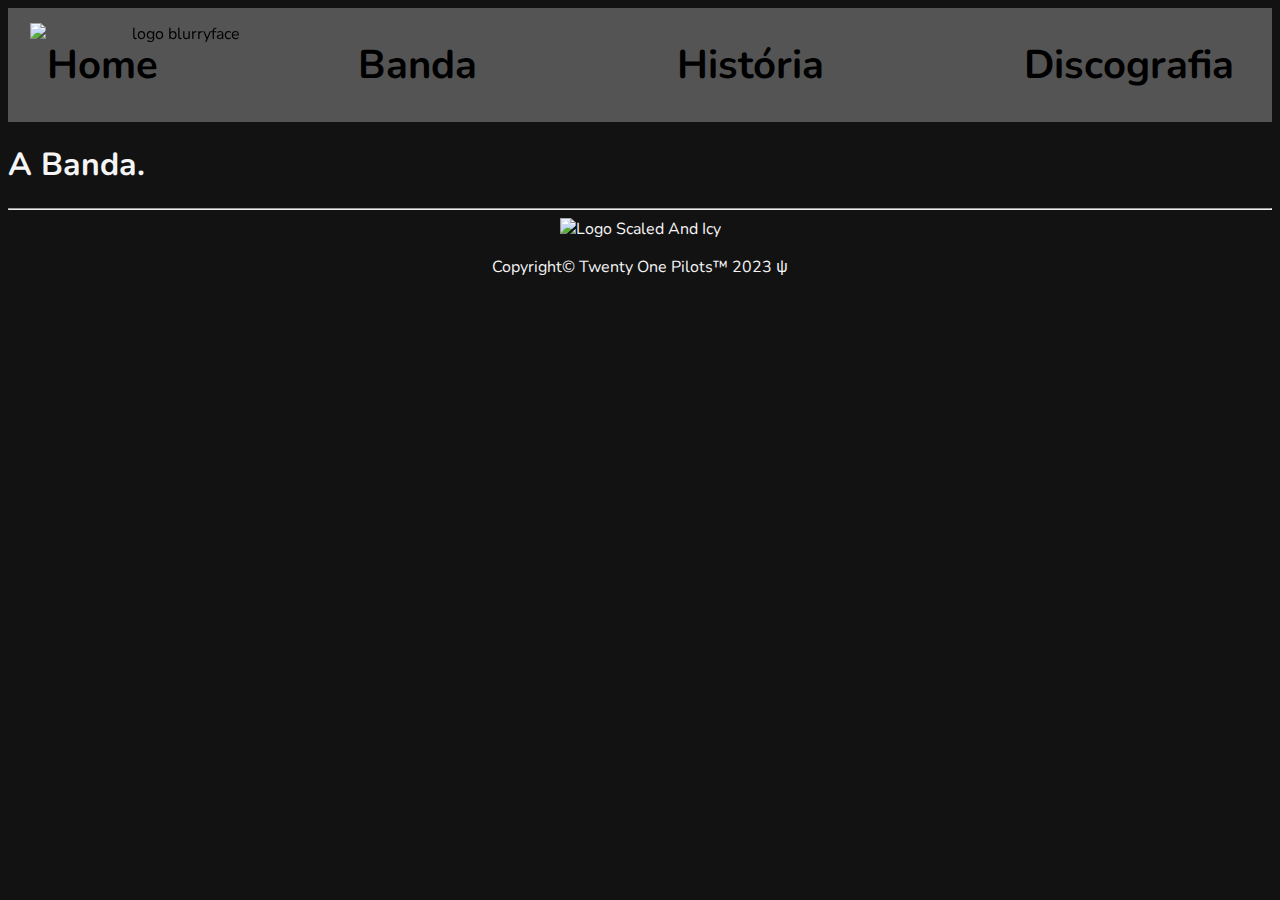
==== banda.html @ 55d8c33b "teste 1" ====
<!DOCTYPE html>
<html lang="pt-br">
<head>
    <meta charset="UTF-8">
    <meta name="viewport" content="width=device-width, initial-scale=1.0">
    <title>Twenty One Pilots</title>
    <link rel="shortcut icon" href="Imagens/favicon.ico" type="image/x-icon">
    <link rel="stylesheet" href="home.css">

    <!-- LINK DAS FONTES UTILIZADAS -->
    <link rel="preconnect" href="https://fonts.googleapis.com">
    <link rel="preconnect" href="https://fonts.gstatic.com" crossorigin>
    <link href="https://fonts.googleapis.com/css2?family=Montserrat:wght@500&family=Nunito:ital,wght@0,600;1,800&family=Roboto:wght@100&display=swap" rel="stylesheet">
</head>

<body>
    
    <nav>
        <a href="https://pbs.twimg.com/media/Ebd7RooWsAATzQz.jpg" target="_blank"><img id="logo-bf" src="Imagens/toplogo-bf.png" alt="logo blurryface"></a>
        <ul>
            <li><a href="home.html"><strong>Home</strong></a></li>
            <li><a href="banda.html"><strong>Banda</strong></a></li>
            <li><a href="historia.html"><strong>História</strong></a></li>
            <li><a href="discografia.html"><strong>Discografia</strong></a></li>
        </ul>
    </nav>
    
    <h1>A Banda.</h1>

    <hr>
    <footer>
        <img id="logo-sai" src="Imagens/top sai logo.png" alt="Logo Scaled And Icy">
        <p>Copyright&copy; Twenty One Pilots&trade; 2023 &psi;</p>
    </footer>
</body>

</html>
---- home.css ----
body {
    background-color: #121212;
    font-family: 'Nunito', sans-serif;
    color: whitesmoke;
    /* background-image: url(Imagens/8c1a4061-bddc-4baa-b841-66f1e9b2da55.jpeg);
    background-repeat: no-repeat;
    background-size: cover; */
}


nav a{
    text-decoration: none;
    color: rgb(0, 0, 0);
    transition: 0.6s ease-in-out;
}

nav a:hover{
    color: #FFF000;
    transition: 0.1s ease-in-out;
    transform: ;
}

nav {
    padding: 0;
    margin: 0;
    text-align: center;
    background-color: rgba(255, 255, 255, 28%);
    
}
nav img{
    filter: invert(0%);
}

nav img:hover{
    filter: invert(100%);
}
nav ul {
    list-style-type: none;
    padding: 30px;
    margin: 0px;
    display: flex;
    justify-content: center;
    font-size: 40px;
    text-decoration: none;
}

nav li {
    opacity: 1;
    margin-inline: 100px;
    
}

footer {
    text-align: center;
}

#insta {
    text-decoration: none;
    color: #FFF000;
}

#insta:hover{
    color: #000000;
}

#imgTransparentes {
    justify-content: center;
    opacity: 100%;
    transition: transform 0.5s ease-in-out;
    filter: saturate(0%);
}

/* #imgTransparentes:hover {
    opacity: 100%;
    transform: translateY(-20px);
    transition: 0.3s ease-in-out;
    filter: saturate(100%);
} */

#imgTransparentes:hover {
    opacity: 100%;
    transform: scale(1.1);
    transition: 0.3s ease-in-out;
    filter: saturate(100%);
}

#logo-bf {
    padding: 15px 10px;
    position: absolute;
    top: 10x;
    left: 20px;
    width: 296px;
    height: 73.1px;
}

#logo-sai {
    width: 40px;
    height: 60px;
}

.centerImages img {
    text-align: center;
    width: 300px;
    height: 300px;
    margin: 30px;
    padding: 0px;
    box-shadow: 20px 20px 30px rgb(0, 0, 0);
}

.centerImages ul {
    display: flex;
    list-style-type: none;
    align-items: center;
}
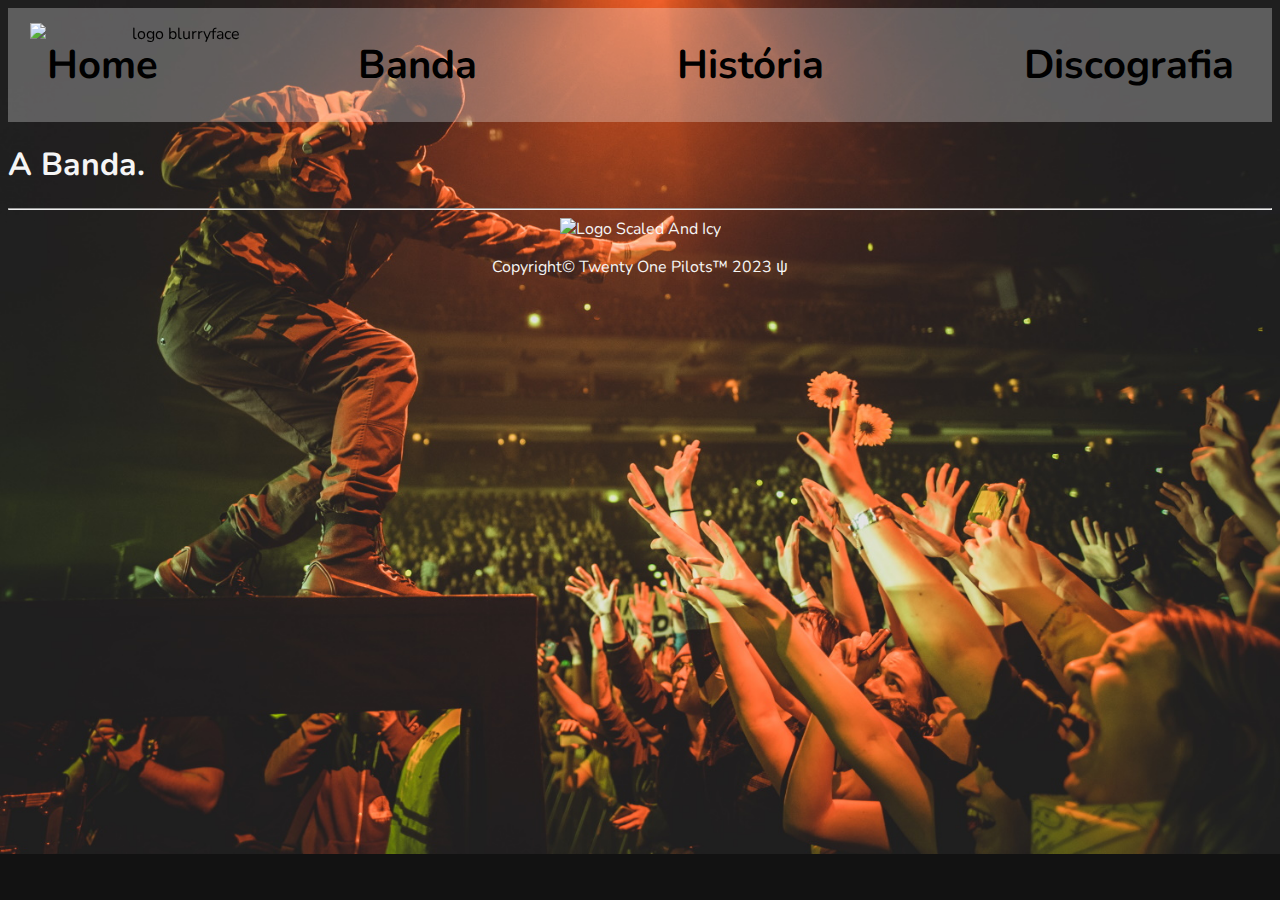
==== commit 0f4434c2: "organização dos arquivos" ====
--- a/banda.html
+++ b/banda.html
@@ -1,22 +1,26 @@
 <!DOCTYPE html>
 <html lang="pt-br">
+
 <head>
     <meta charset="UTF-8">
     <meta name="viewport" content="width=device-width, initial-scale=1.0">
     <title>Twenty One Pilots</title>
     <link rel="shortcut icon" href="Imagens/favicon.ico" type="image/x-icon">
-    <link rel="stylesheet" href="home.css">
+    <link rel="stylesheet" href="banda.css">
 
     <!-- LINK DAS FONTES UTILIZADAS -->
     <link rel="preconnect" href="https://fonts.googleapis.com">
     <link rel="preconnect" href="https://fonts.gstatic.com" crossorigin>
-    <link href="https://fonts.googleapis.com/css2?family=Montserrat:wght@500&family=Nunito:ital,wght@0,600;1,800&family=Roboto:wght@100&display=swap" rel="stylesheet">
+    <link
+        href="https://fonts.googleapis.com/css2?family=Montserrat:wght@500&family=Nunito:ital,wght@0,600;1,800&family=Roboto:wght@100&display=swap"
+        rel="stylesheet">
 </head>
 
 <body>
-    
+
     <nav>
-        <a href="https://pbs.twimg.com/media/Ebd7RooWsAATzQz.jpg" target="_blank"><img id="logo-bf" src="Imagens/toplogo-bf.png" alt="logo blurryface"></a>
+        <a href="https://pbs.twimg.com/media/Ebd7RooWsAATzQz.jpg" target="_blank"><img id="logo-bf"
+                src="Imagens/toplogo-bf.png" alt="logo blurryface"></a>
         <ul>
             <li><a href="home.html"><strong>Home</strong></a></li>
             <li><a href="banda.html"><strong>Banda</strong></a></li>
@@ -24,7 +28,7 @@
             <li><a href="discografia.html"><strong>Discografia</strong></a></li>
         </ul>
     </nav>
-    
+
     <h1>A Banda.</h1>
 
     <hr>
--- a/banda.css
+++ b/banda.css
@@ -0,0 +1,74 @@
+body {
+    background-image: ;
+    background-color: #121212;
+    font-family: 'Nunito', sans-serif;
+    color: whitesmoke;
+    background-image: url(Imagens/fundo_banda.jpg);
+    background-repeat: no-repeat;
+    background-size: cover;
+}
+
+/* css principais, que tem em todas as principais paginas */
+#logo-bf {
+    padding: 15px 10px;
+    position: absolute;
+    top: 10x;
+    left: 20px;
+    width: 296px;
+    height: 73.1px;
+}
+
+nav a {
+    text-decoration: none;
+    color: rgb(0, 0, 0);
+    transition: 0.6s ease-in-out;
+}
+
+nav a:hover {
+    color: #FFF000;
+    transition: 0.1s ease-in-out;
+    transform: ;
+}
+
+nav {
+    padding: 0;
+    margin: 0;
+    text-align: center;
+    background-color: rgba(255, 255, 255, 28%);
+
+}
+
+nav img {
+    filter: invert(0%);
+}
+
+nav img:hover {
+    filter: invert(100%);
+}
+
+nav ul {
+    list-style-type: none;
+    padding: 30px;
+    margin: 0px;
+    display: flex;
+    justify-content: center;
+    font-size: 40px;
+    text-decoration: none;
+}
+
+nav li {
+    opacity: 1;
+    margin-inline: 100px;
+
+}
+
+footer {
+    text-align: center;
+}
+
+#logo-sai {
+    width: 40px;
+    height: 60px;
+}
+
+/* fim das css principais */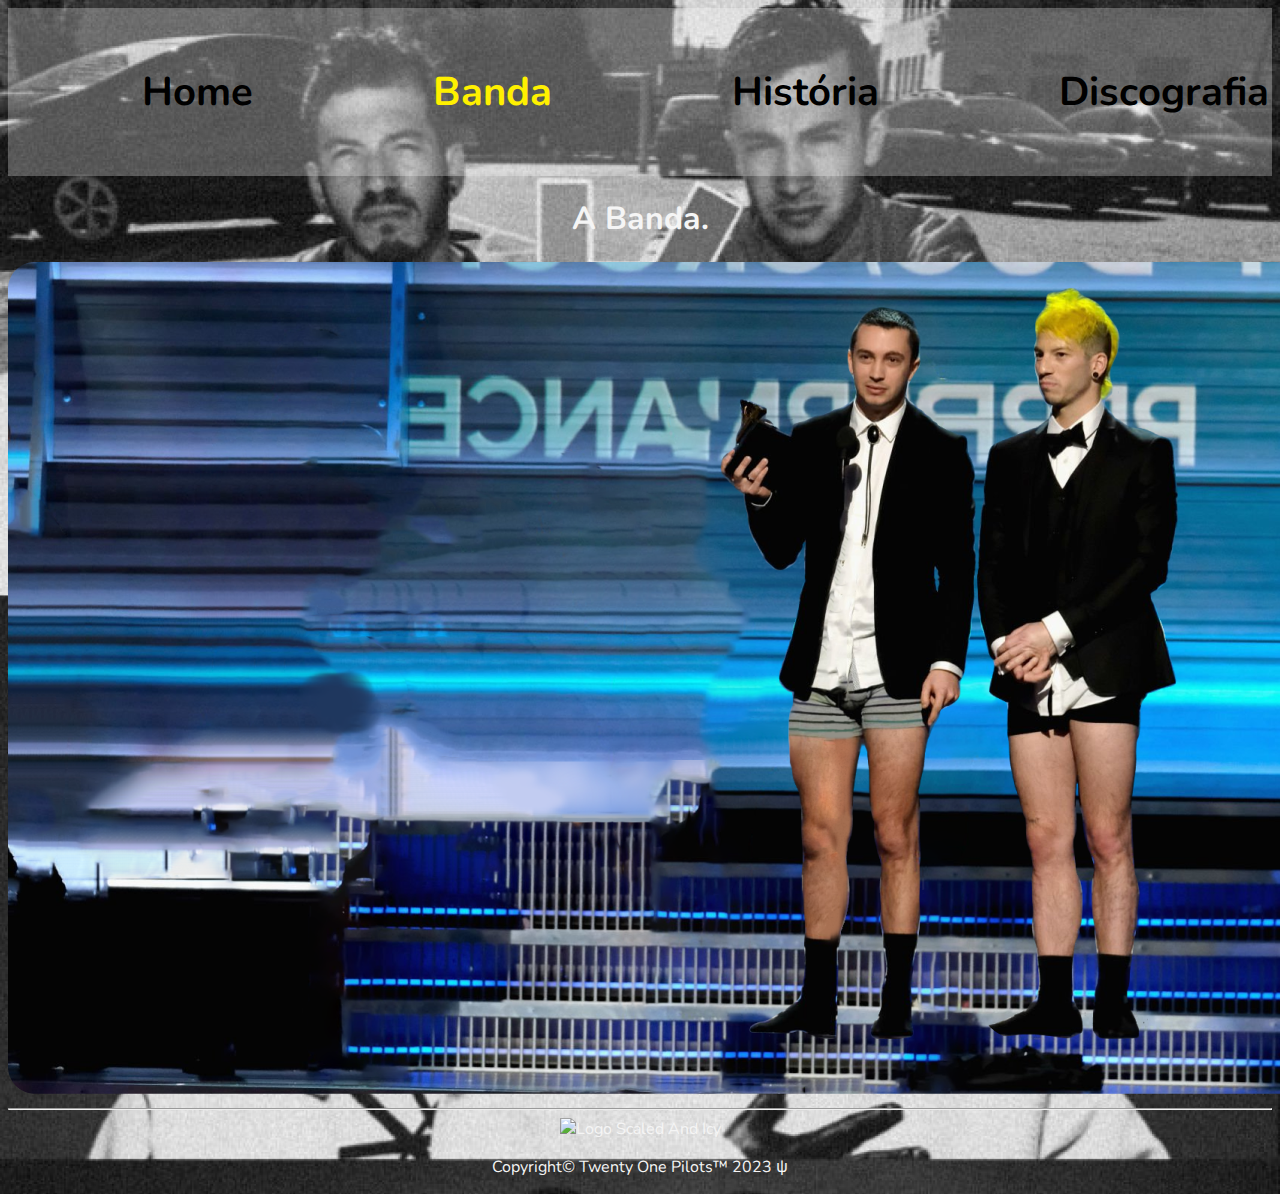
==== commit 9ed6c420: "bicho, mt coisa, n lembro mais" ====
--- a/banda.html
+++ b/banda.html
@@ -19,17 +19,25 @@
 <body>
 
     <nav>
-        <a href="https://pbs.twimg.com/media/Ebd7RooWsAATzQz.jpg" target="_blank"><img id="logo-bf"
-                src="Imagens/toplogo-bf.png" alt="logo blurryface"></a>
         <ul>
+            <li><a href="https://pbs.twimg.com/media/Ebd7RooWsAATzQz.jpg" target="_blank"><img id="logo-bf" src="Imagens/toplogo-bf.png" alt="logo blurryface"></a></li>
             <li><a href="home.html"><strong>Home</strong></a></li>
-            <li><a href="banda.html"><strong>Banda</strong></a></li>
+            <li><a id="banda" href="banda.html"><strong>Banda</strong></a></li>
             <li><a href="historia.html"><strong>História</strong></a></li>
             <li><a href="discografia.html"><strong>Discografia</strong></a></li>
+            <li><a href="https://github.com/davileahy/site-twentyonepilots" target="_blank"><img id="logo_github" src="Imagens/github logo.png" alt="logo github"></a></li>
         </ul>
     </nav>
 
-    <h1>A Banda.</h1>
+    <div class="menu">
+        <h1>A Banda.</h1>
+        <img src="Imagens/fundo_grammy.png" alt="fundo">
+        <div class="selecao">
+            <img id="tyler_cueca" src="Imagens/tyler_cueca.png" alt="tyler cueca">
+            <img id="josh_cueca" src="Imagens/josh_cueca.png" alt="josh cueca">
+        </div>
+    </div>
+    
 
     <hr>
     <footer>
--- a/banda.css
+++ b/banda.css
@@ -1,23 +1,22 @@
 body {
-    background-image: ;
     background-color: #121212;
     font-family: 'Nunito', sans-serif;
     color: whitesmoke;
-    background-image: url(Imagens/fundo_banda.jpg);
+    background-image: url(Imagens/fundo_banda.png);
     background-repeat: no-repeat;
     background-size: cover;
 }
 
 /* css principais, que tem em todas as principais paginas */
 #logo-bf {
-    padding: 15px 10px;
-    position: absolute;
-    top: 10x;
-    left: 20px;
     width: 296px;
     height: 73.1px;
 }
 
+#logo_github{
+    width: 50px;
+    height: 50px;
+}
 nav a {
     text-decoration: none;
     color: rgb(0, 0, 0);
@@ -27,7 +26,7 @@
 nav a:hover {
     color: #FFF000;
     transition: 0.1s ease-in-out;
-    transform: ;
+    
 }
 
 nav {
@@ -40,26 +39,32 @@
 
 nav img {
     filter: invert(0%);
+    transition: 0.5s ease-in-out;
 }
 
 nav img:hover {
     filter: invert(100%);
+    transition: 0.3s ease-in-out;
 }
 
 nav ul {
     list-style-type: none;
     padding: 30px;
-    margin: 0px;
+    margin: 0px 0px 0px 0px;
     display: flex;
     justify-content: center;
+    align-items: center;
     font-size: 40px;
     text-decoration: none;
 }
 
 nav li {
-    opacity: 1;
-    margin-inline: 100px;
+    margin-inline: 90px;
 
+}
+
+#banda{
+    color: #FFF000;
 }
 
 footer {
@@ -71,4 +76,39 @@
     height: 60px;
 }
 
-/* fim das css principais */+/* fim das css principais */
+
+.menu{
+    text-align: center;
+}
+
+#tyler_cueca{
+    position: absolute;
+    top: 307px;
+    left: 720px;
+    text-align: center;
+    transition: 0.7s ease-in-out;
+}
+
+#tyler_cueca:hover{
+    transition: 0.3s ease-in-out;
+    transform: translateY(-20px) scale(104%) ;
+
+}
+
+#josh_cueca{
+    position: absolute;
+    top: 287px;
+    left: 977px;
+    transition: 0.7s ease-in-out;
+}
+
+#josh_cueca:hover{
+    transition: 0.3s ease-in-out;
+    transform: translateY(-20px) scale(104%) ;
+}
+
+.selecao:hover > :not(:hover){
+    filter: saturate(0);
+    transform: scale(0.9)
+}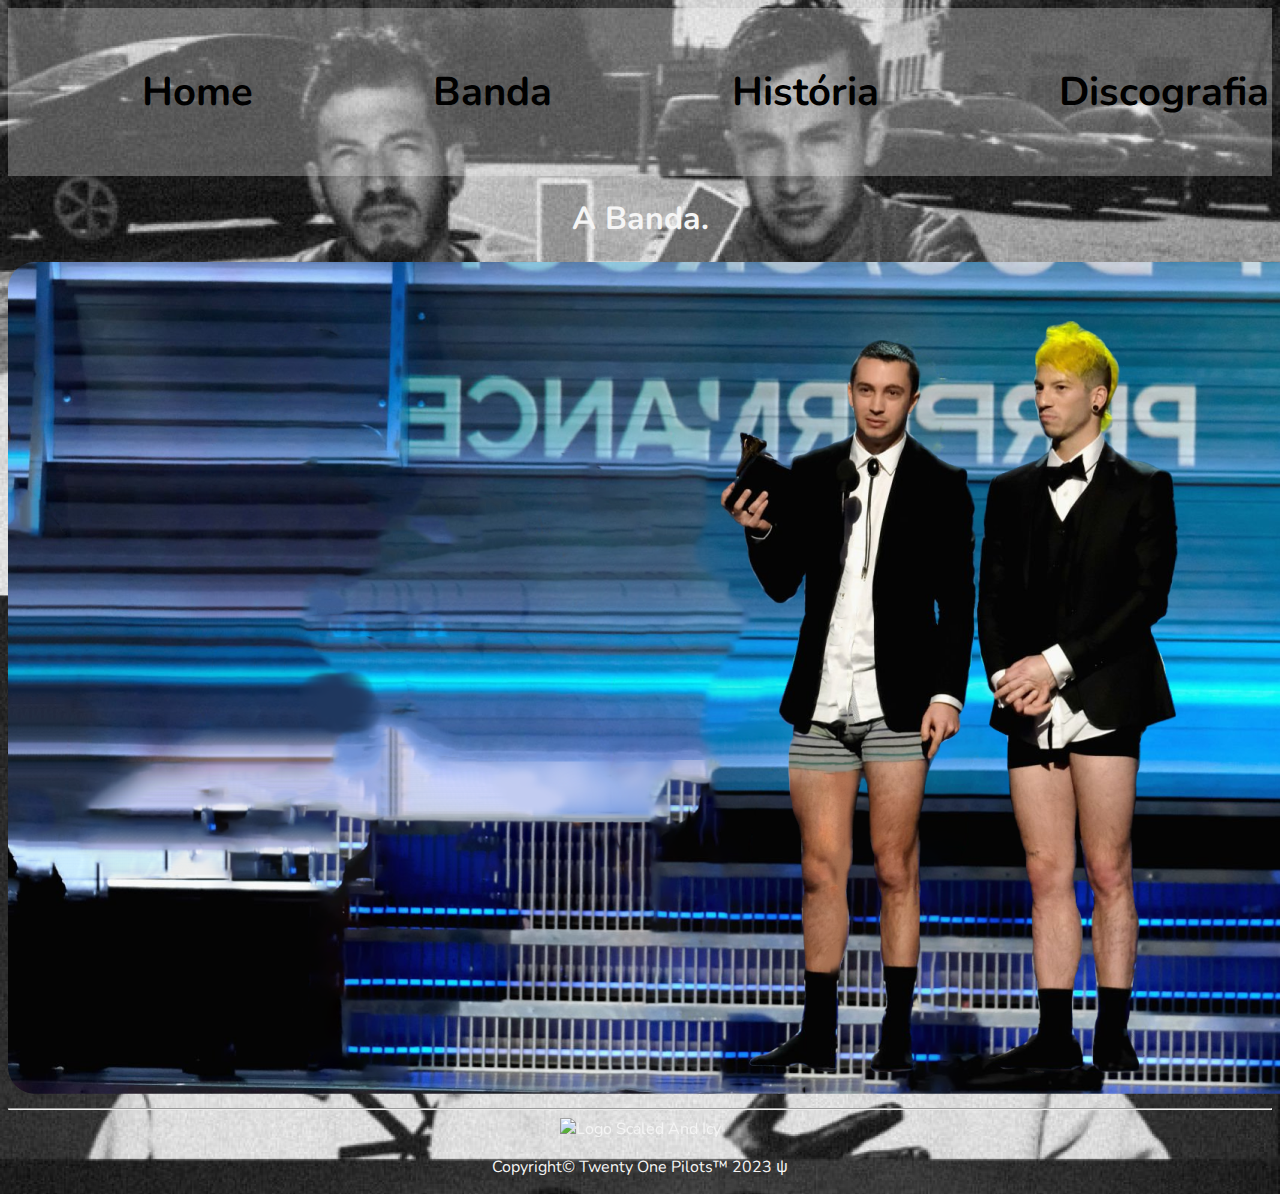
==== commit 34bc2b9d: "spotify embed added." ====
--- a/banda.html
+++ b/banda.html
@@ -6,6 +6,9 @@
     <meta name="viewport" content="width=device-width, initial-scale=1.0">
     <title>Twenty One Pilots</title>
     <link rel="shortcut icon" href="Imagens/favicon.ico" type="image/x-icon">
+
+    <!-- links das CSSs -->
+    <link rel="stylesheet" href="styles.css">
     <link rel="stylesheet" href="banda.css">
 
     <!-- LINK DAS FONTES UTILIZADAS -->
--- a/styles.css
+++ b/styles.css
@@ -0,0 +1,75 @@
+/* css principais, que tem em todas as principais paginas */
+#logo-bf {
+    width: 296px;
+    height: 73.1px;
+}
+
+#logo_github{
+    width: 50px;
+    height: 50px;
+}
+nav a {
+    text-decoration: none;
+    color: rgb(0, 0, 0);
+    transition: 0.6s ease-in-out;
+}
+
+nav a:hover {
+    color: #FFF000;
+    transition: 0.1s ease-in-out;
+    
+}
+
+nav {
+    padding: 0;
+    margin: 0;
+    text-align: center;
+    background-color: rgba(255, 255, 255, 28%);
+
+}
+
+nav img {
+    filter: invert(0%);
+    transition: 0.5s ease-in-out;
+}
+
+nav img:hover {
+    filter: invert(100%);
+    transition: 0.3s ease-in-out;
+}
+
+nav ul {
+    font-size: 40px;
+    list-style-type: none;
+    text-decoration: none;
+    padding: 30px;
+    margin: 0px;
+    display: flex;
+    justify-content: center;
+    align-items: center;
+}
+
+nav li {
+    margin-inline: 90px;
+}
+
+#home{
+    color: #FFF000;
+}
+
+footer {
+    text-align: center;
+}
+
+footer img {
+    filter: invert(0%);
+    transition: 0.5s ease-in-out;
+}
+
+
+#logo-sai {
+    width: 40px;
+    height: 60px;
+}
+
+/* fim das css principais */--- a/banda.css
+++ b/banda.css
@@ -7,84 +7,13 @@
     background-size: cover;
 }
 
-/* css principais, que tem em todas as principais paginas */
-#logo-bf {
-    width: 296px;
-    height: 73.1px;
-}
-
-#logo_github{
-    width: 50px;
-    height: 50px;
-}
-nav a {
-    text-decoration: none;
-    color: rgb(0, 0, 0);
-    transition: 0.6s ease-in-out;
-}
-
-nav a:hover {
-    color: #FFF000;
-    transition: 0.1s ease-in-out;
-    
-}
-
-nav {
-    padding: 0;
-    margin: 0;
-    text-align: center;
-    background-color: rgba(255, 255, 255, 28%);
-
-}
-
-nav img {
-    filter: invert(0%);
-    transition: 0.5s ease-in-out;
-}
-
-nav img:hover {
-    filter: invert(100%);
-    transition: 0.3s ease-in-out;
-}
-
-nav ul {
-    list-style-type: none;
-    padding: 30px;
-    margin: 0px 0px 0px 0px;
-    display: flex;
-    justify-content: center;
-    align-items: center;
-    font-size: 40px;
-    text-decoration: none;
-}
-
-nav li {
-    margin-inline: 90px;
-
-}
-
-#banda{
-    color: #FFF000;
-}
-
-footer {
-    text-align: center;
-}
-
-#logo-sai {
-    width: 40px;
-    height: 60px;
-}
-
-/* fim das css principais */
-
 .menu{
     text-align: center;
 }
 
 #tyler_cueca{
     position: absolute;
-    top: 307px;
+    top: 340px;
     left: 720px;
     text-align: center;
     transition: 0.7s ease-in-out;
@@ -98,7 +27,7 @@
 
 #josh_cueca{
     position: absolute;
-    top: 287px;
+    top: 320px;
     left: 977px;
     transition: 0.7s ease-in-out;
 }
@@ -111,4 +40,5 @@
 .selecao:hover > :not(:hover){
     filter: saturate(0);
     transform: scale(0.9)
-}+}
+
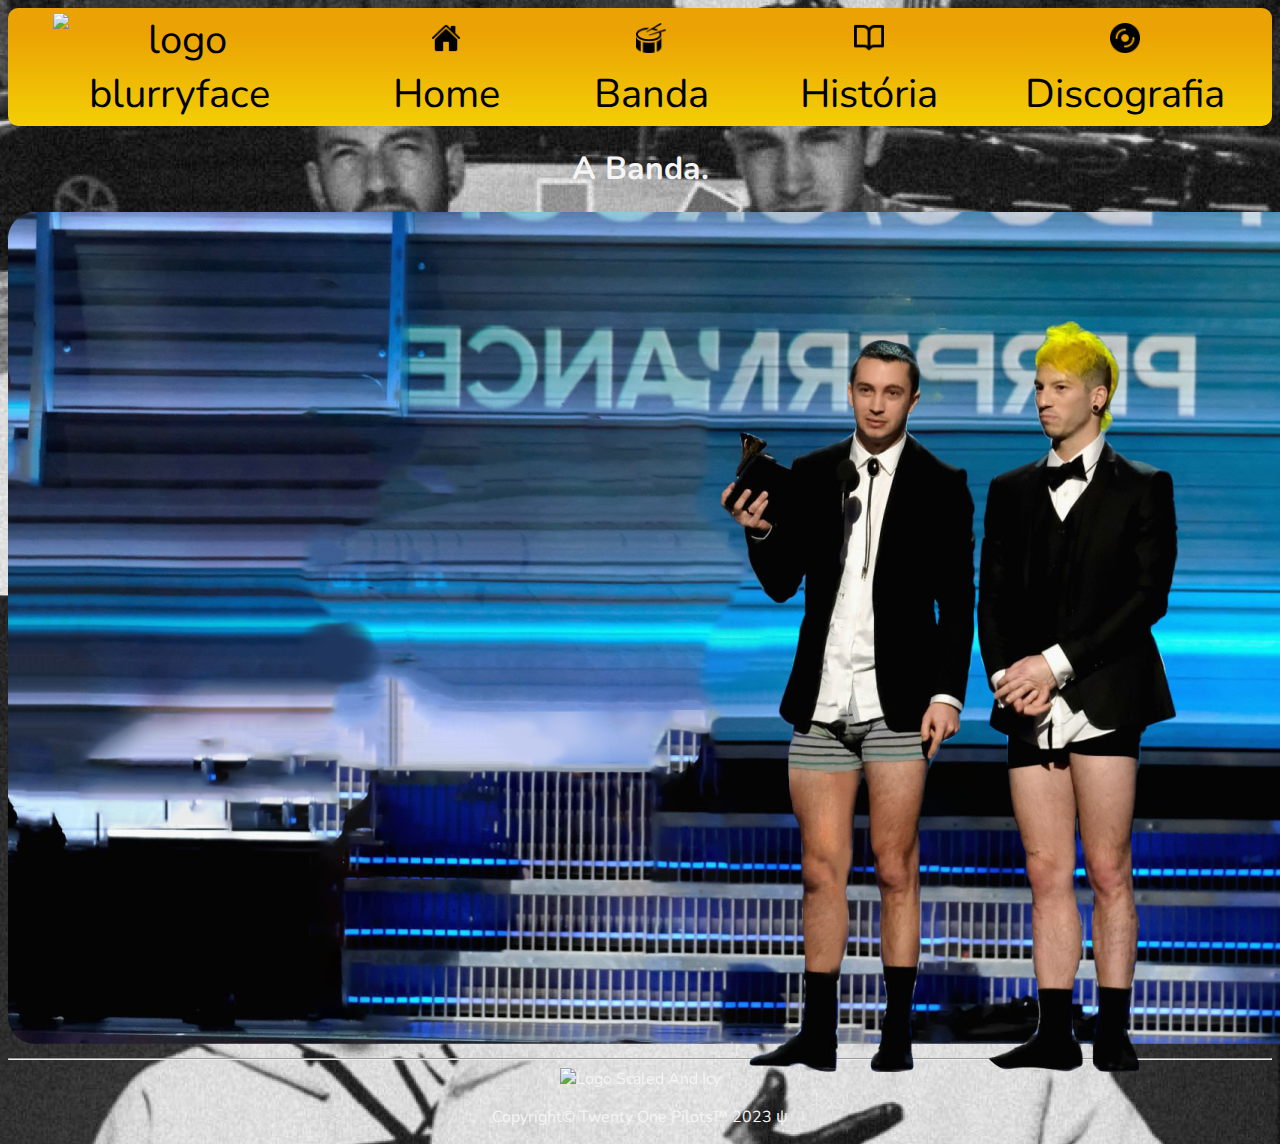
==== commit d76f0d4a: "Nav changes/ deezer embed added" ====
--- a/banda.html
+++ b/banda.html
@@ -24,11 +24,15 @@
     <nav>
         <ul>
             <li><a href="https://pbs.twimg.com/media/Ebd7RooWsAATzQz.jpg" target="_blank"><img id="logo-bf" src="Imagens/toplogo-bf.png" alt="logo blurryface"></a></li>
-            <li><a href="home.html"><strong>Home</strong></a></li>
-            <li><a id="banda" href="banda.html"><strong>Banda</strong></a></li>
-            <li><a href="historia.html"><strong>História</strong></a></li>
-            <li><a href="discografia.html"><strong>Discografia</strong></a></li>
-            <li><a href="https://github.com/davileahy/site-twentyonepilots" target="_blank"><img id="logo_github" src="Imagens/github logo.png" alt="logo github"></a></li>
+
+            <li><a href="home.html"><img id="icons" src="Imagens/Icons/homeIcon.png" alt="Home Icon">Home</a></li>
+
+            <li><a href="banda.html"><img id="icons" src="Imagens/Icons/bandIcon.png" alt="Band Icon">Banda</a></li>
+
+            <li><a href="historia.html"><img id="icons" src="Imagens/Icons/bookIcon.png" alt="Book Icon">História</a></li>
+
+            <li><a id="selected" href="discografia.html"><img id="icons" src="Imagens/Icons/albumIcon.png" alt="Album Icon">Discografia</a></li>
+            
         </ul>
     </nav>
 
--- a/styles.css
+++ b/styles.css
@@ -23,26 +23,18 @@
 nav {
     padding: 0;
     margin: 0;
+    border-radius: 10px;
     text-align: center;
-    background-color: rgba(255, 255, 255, 28%);
+    
+    background-image: linear-gradient(to top, #f3cf05 0%, #eba204 80%);
 
-}
-
-nav img {
-    filter: invert(0%);
-    transition: 0.5s ease-in-out;
-}
-
-nav img:hover {
-    filter: invert(100%);
-    transition: 0.3s ease-in-out;
 }
 
 nav ul {
     font-size: 40px;
     list-style-type: none;
     text-decoration: none;
-    padding: 30px;
+    padding: 05px;
     margin: 0px;
     display: flex;
     justify-content: center;
@@ -50,7 +42,7 @@
 }
 
 nav li {
-    margin-inline: 90px;
+    margin-inline: 40px;
 }
 
 #home{
@@ -72,4 +64,9 @@
     height: 60px;
 }
 
+#icons {
+    width: 30px;
+    height: 30px;
+}
+
 /* fim das css principais */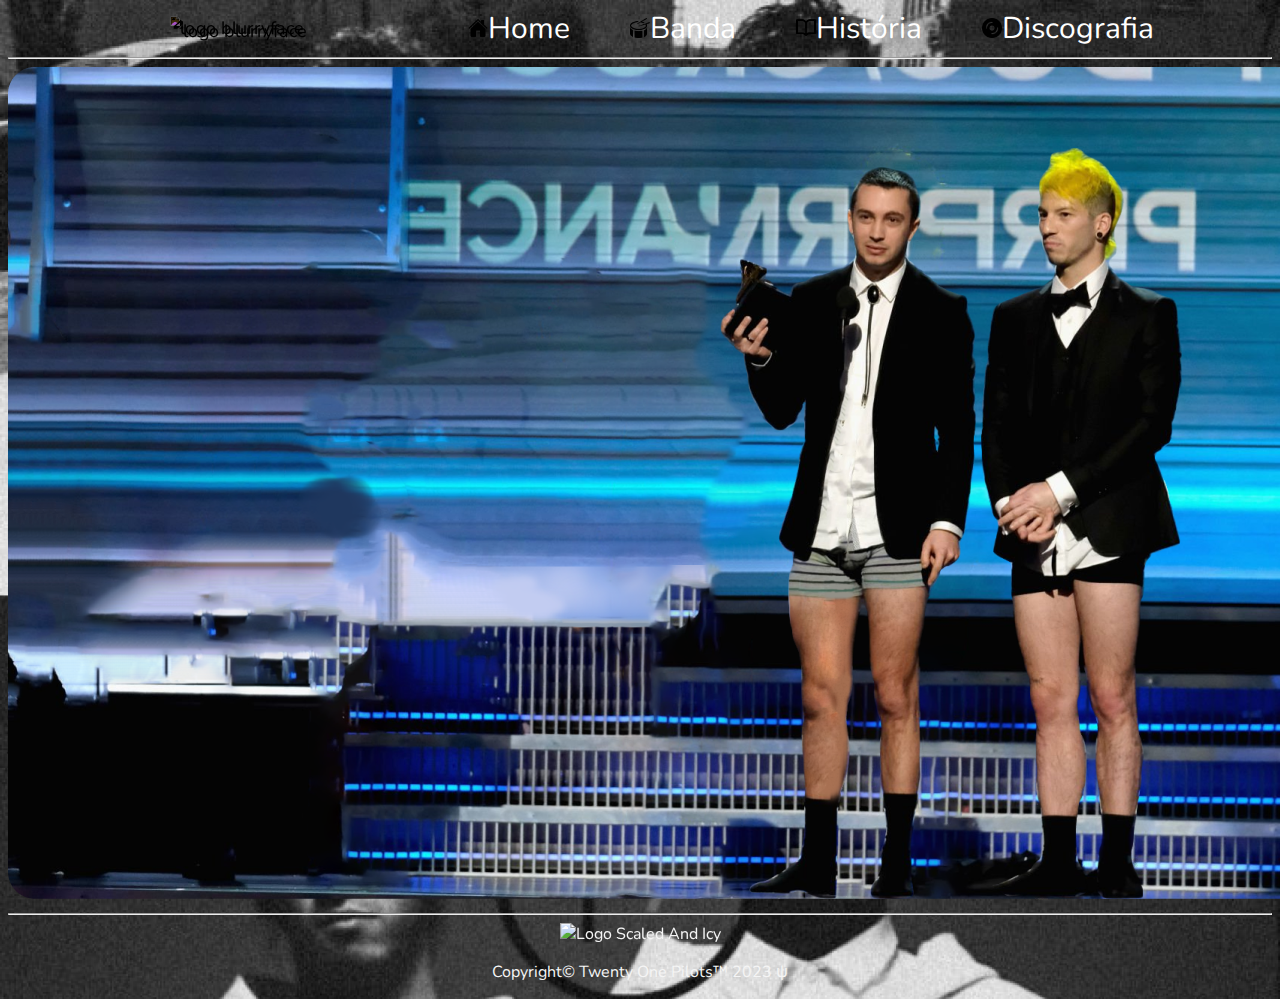
==== commit 3eaef6f3: "navbar changes" ====
--- a/banda.html
+++ b/banda.html
@@ -34,14 +34,17 @@
             <li><a id="selected" href="discografia.html"><img id="icons" src="Imagens/Icons/albumIcon.png" alt="Album Icon">Discografia</a></li>
             
         </ul>
+        <hr>
     </nav>
 
     <div class="menu">
-        <h1>A Banda.</h1>
-        <img src="Imagens/fundo_grammy.png" alt="fundo">
+
         <div class="selecao">
-            <img id="tyler_cueca" src="Imagens/tyler_cueca.png" alt="tyler cueca">
-            <img id="josh_cueca" src="Imagens/josh_cueca.png" alt="josh cueca">
+            <img src="Imagens/fundo_grammy.png" alt="fundo">
+            <div class="cueca">
+                <img id="tyler_cueca" src="Imagens/tyler_cueca.png" alt="tyler cueca">
+                <img id="josh_cueca" src="Imagens/josh_cueca.png" alt="josh cueca">
+            </div>
         </div>
     </div>
     
--- a/styles.css
+++ b/styles.css
@@ -1,16 +1,15 @@
 /* css principais, que tem em todas as principais paginas */
 #logo-bf {
-    width: 296px;
-    height: 73.1px;
+    scale: 0.6;
+    filter: invert(100%) drop-shadow(5px 5px 1px rgb(0, 0, 0));
+    margin-left: 0px;
+    margin-right: 60px;
+    
 }
 
-#logo_github{
-    width: 50px;
-    height: 50px;
-}
 nav a {
     text-decoration: none;
-    color: rgb(0, 0, 0);
+    color: rgb(255, 255, 255);
     transition: 0.6s ease-in-out;
 }
 
@@ -20,33 +19,19 @@
     
 }
 
-nav {
-    padding: 0;
-    margin: 0;
-    border-radius: 10px;
-    text-align: center;
-    
-    background-image: linear-gradient(to top, #f3cf05 0%, #eba204 80%);
-
-}
-
 nav ul {
-    font-size: 40px;
+    font-size: 30px;
     list-style-type: none;
     text-decoration: none;
-    padding: 05px;
+    padding: 0px;
     margin: 0px;
     display: flex;
     justify-content: center;
     align-items: center;
 }
 
-nav li {
-    margin-inline: 40px;
-}
-
-#home{
-    color: #FFF000;
+nav li{
+   margin-inline: 30px;
 }
 
 footer {
@@ -58,6 +43,10 @@
     transition: 0.5s ease-in-out;
 }
 
+#logo_github{
+    width: 50px;
+    height: 50px;
+}
 
 #logo-sai {
     width: 40px;
@@ -65,8 +54,8 @@
 }
 
 #icons {
-    width: 30px;
-    height: 30px;
+    width: 20px;
+    height: 20px;
 }
 
 /* fim das css principais */--- a/banda.css
+++ b/banda.css
@@ -11,33 +11,39 @@
     text-align: center;
 }
 
-#tyler_cueca{
+.selecao{
+    position: relative;
+    top:0px;
+    left: 0px;
+}
+
+.cueca{
+    transition: 0.7s ease-in-out;
     position: absolute;
-    top: 340px;
-    left: 720px;
-    text-align: center;
+    top: 80px;
+    left: 712px;
     transition: 0.7s ease-in-out;
 }
 
+
+#tyler_cueca{
+    transition: 0.5s ease-in-out;
+}
+
+#josh_cueca{
+    transition: 0.5s ease-in-out;
+}
 #tyler_cueca:hover{
     transition: 0.3s ease-in-out;
     transform: translateY(-20px) scale(104%) ;
 
 }
-
-#josh_cueca{
-    position: absolute;
-    top: 320px;
-    left: 977px;
-    transition: 0.7s ease-in-out;
-}
-
 #josh_cueca:hover{
     transition: 0.3s ease-in-out;
     transform: translateY(-20px) scale(104%) ;
 }
 
-.selecao:hover > :not(:hover){
+.cueca:hover > :not(:hover){
     filter: saturate(0);
     transform: scale(0.9)
 }
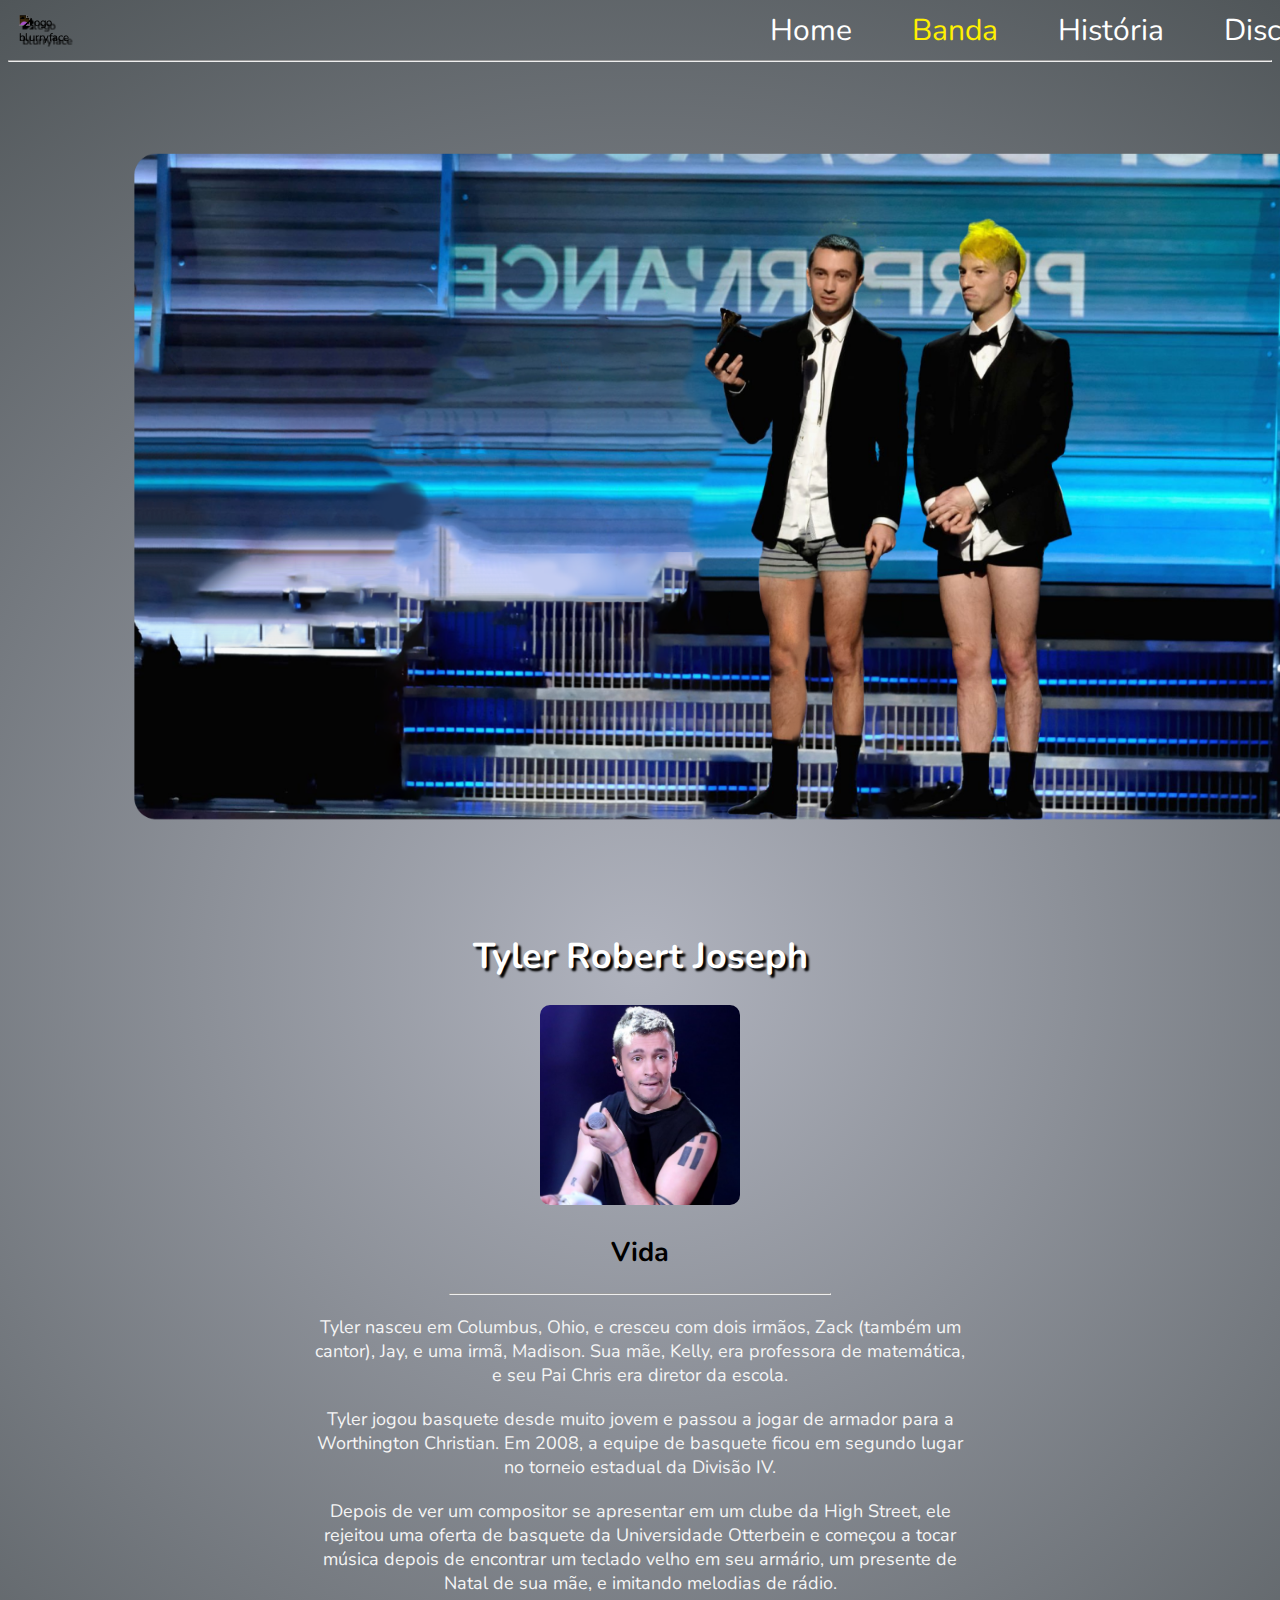
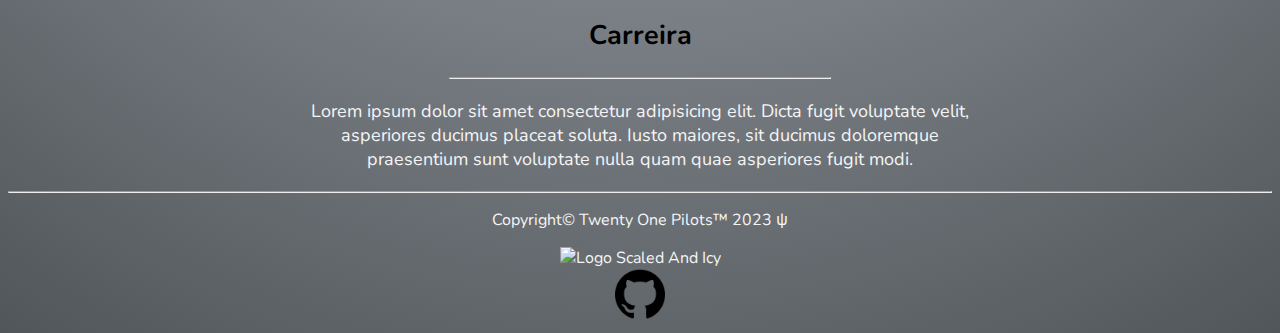
==== commit 610a956a: "changes" ====
--- a/banda.html
+++ b/banda.html
@@ -22,18 +22,20 @@
 <body>
 
     <nav>
-        <ul>
-            <li><a href="https://pbs.twimg.com/media/Ebd7RooWsAATzQz.jpg" target="_blank"><img id="logo-bf" src="Imagens/toplogo-bf.png" alt="logo blurryface"></a></li>
+        <div class="conteudo_nav" >
 
-            <li><a href="home.html"><img id="icons" src="Imagens/Icons/homeIcon.png" alt="Home Icon">Home</a></li>
+            <a href="https://pbs.twimg.com/media/Ebd7RooWsAATzQz.jpg" target="_blank"><img id="logo-bf" src="Imagens/toplogo-bf.png" alt="logo blurryface"></a>
 
-            <li><a href="banda.html"><img id="icons" src="Imagens/Icons/bandIcon.png" alt="Band Icon">Banda</a></li>
+            <ul>
+                <li><a href="home.html">Home</a></li>
 
-            <li><a href="historia.html"><img id="icons" src="Imagens/Icons/bookIcon.png" alt="Book Icon">História</a></li>
+                <li><a id="selected" href="banda.html"> Banda</a></li>
 
-            <li><a id="selected" href="discografia.html"><img id="icons" src="Imagens/Icons/albumIcon.png" alt="Album Icon">Discografia</a></li>
-            
-        </ul>
+                <li><a href="historia.html">História</a></li>
+
+                <li><a href="discografia.html">Discografia</a></li>
+            </ul>
+        </div>
         <hr>
     </nav>
 
@@ -41,18 +43,40 @@
 
         <div class="selecao">
             <img src="Imagens/fundo_grammy.png" alt="fundo">
-            <div class="cueca">
-                <img id="tyler_cueca" src="Imagens/tyler_cueca.png" alt="tyler cueca">
+            <div class="cuecas">
+                <a href="#historia_tyler"><img id="tyler_cueca" src="Imagens/tyler_cueca.png" alt="tyler cueca"></a>
                 <img id="josh_cueca" src="Imagens/josh_cueca.png" alt="josh cueca">
             </div>
         </div>
     </div>
-    
+        <div id="historia_tyler" class="historia_tyler">
+            <h1>Tyler Robert Joseph </h1>
+            <img src="Imagens/tyler_wiki.jpg" alt="foto tyler">
+
+            <div class="coluna">
+                <h2>Vida</h2>
+                <hr width="30%">
+                <p>Tyler nasceu em Columbus, Ohio, e cresceu com dois irmãos, Zack (também um cantor), Jay, e uma irmã, Madison. Sua mãe, Kelly, era professora de matemática, e seu Pai Chris era diretor da escola.</p>
+                <p>Tyler jogou basquete desde muito jovem e passou a jogar de armador para a Worthington Christian. Em 2008, a equipe de basquete ficou em segundo lugar no torneio estadual da Divisão IV.</p>
+                <p> Depois de ver um compositor se apresentar em um clube da High Street, ele rejeitou uma oferta de basquete da Universidade Otterbein e começou a tocar música depois de encontrar um teclado velho em seu armário, um presente de Natal de sua mãe, e imitando melodias de rádio.</p>
+            </div>
+
+            <div class="coluna">
+                <h2>Carreira</h2>
+                <hr width="30%">
+                <p>Lorem ipsum dolor sit amet consectetur adipisicing elit. Dicta fugit voluptate velit, asperiores ducimus placeat soluta. Iusto maiores, sit ducimus doloremque praesentium sunt voluptate nulla quam quae asperiores fugit modi.</p>
+            </div>
+        </div>
 
     <hr>
     <footer>
+        <p>Copyright&copy; Twenty One Pilots&trade; 2023 &psi;</p>
         <img id="logo-sai" src="Imagens/top sai logo.png" alt="Logo Scaled And Icy">
-        <p>Copyright&copy; Twenty One Pilots&trade; 2023 &psi;</p>
+
+    <div>
+        <a href="https://github.com/davileahy/site-twentyonepilots" target="_blank"><img id="logo_github" src="Imagens/github logo.png" alt="logo github"></a>
+    </div>
+    
     </footer>
 </body>
 
--- a/styles.css
+++ b/styles.css
@@ -1,10 +1,11 @@
 /* css principais, que tem em todas as principais paginas */
-#logo-bf {
-    scale: 0.6;
-    filter: invert(100%) drop-shadow(5px 5px 1px rgb(0, 0, 0));
-    margin-left: 0px;
-    margin-right: 60px;
-    
+
+nav .conteudo_nav{
+    display: flex;
+}
+
+nav #selected{
+    color: #FFF000;
 }
 
 nav a {
@@ -19,6 +20,13 @@
     
 }
 
+#logo-bf {
+    text-align: start;
+    scale: 0.7;
+    filter: invert(100%) drop-shadow(5px 5px 1px rgb(0, 0, 0));
+    margin-left: 0px;
+    margin-right: 660px;
+}
 nav ul {
     font-size: 30px;
     list-style-type: none;
@@ -28,6 +36,7 @@
     display: flex;
     justify-content: center;
     align-items: center;
+
 }
 
 nav li{
@@ -38,9 +47,14 @@
     text-align: center;
 }
 
-footer img {
+footer #logo_github {
     filter: invert(0%);
     transition: 0.5s ease-in-out;
+}
+
+footer #logo_github:hover{
+    filter: invert(100%);
+    transition: 0.2s ease-in-out;
 }
 
 #logo_github{
--- a/banda.css
+++ b/banda.css
@@ -1,10 +1,12 @@
 body {
+    background-repeat: no-repeat;
+    background-size: cover;
     background-color: #121212;
+    background: rgb(176,179,190);
+    background: radial-gradient(circle, rgba(176,179,190,1) 0%, rgba(80,86,89,1) 100%);
     font-family: 'Nunito', sans-serif;
     color: whitesmoke;
-    background-image: url(Imagens/fundo_banda.png);
-    background-repeat: no-repeat;
-    background-size: cover;
+    /* background-image: url(Imagens/fundo_banda.png); */
 }
 
 .menu{
@@ -12,12 +14,13 @@
 }
 
 .selecao{
+    transform: scale(0.8);
     position: relative;
     top:0px;
     left: 0px;
 }
 
-.cueca{
+.cuecas{
     transition: 0.7s ease-in-out;
     position: absolute;
     top: 80px;
@@ -28,23 +31,56 @@
 
 #tyler_cueca{
     transition: 0.5s ease-in-out;
+    
 }
 
-#josh_cueca{
-    transition: 0.5s ease-in-out;
-}
 #tyler_cueca:hover{
     transition: 0.3s ease-in-out;
     transform: translateY(-20px) scale(104%) ;
 
+}
+#josh_cueca{
+    transition: 0.5s ease-in-out;
 }
 #josh_cueca:hover{
     transition: 0.3s ease-in-out;
     transform: translateY(-20px) scale(104%) ;
 }
 
-.cueca:hover > :not(:hover){
+.cuecas:hover > :not(:hover){
     filter: saturate(0);
     transform: scale(0.9)
 }
 
+/* texto historias */
+
+html{
+    scroll-behavior: smooth;
+}
+
+.historia_tyler{
+    font-size: 18px;
+    text-align: center;
+}
+
+.historia_tyler h1{
+    color: #ffffff;
+    text-shadow: 3px 3px 2px #000000;
+}
+
+.historia_tyler img{
+    width: 200px;
+    height: 200px;
+    margin: 0px;
+    padding: 0%;
+    border-radius: 10px;
+
+}
+
+.historia_tyler h2{
+    color: rgb(0, 0, 0);
+}
+
+.historia_tyler p{
+    margin: 20px 300px 20px 300px;
+}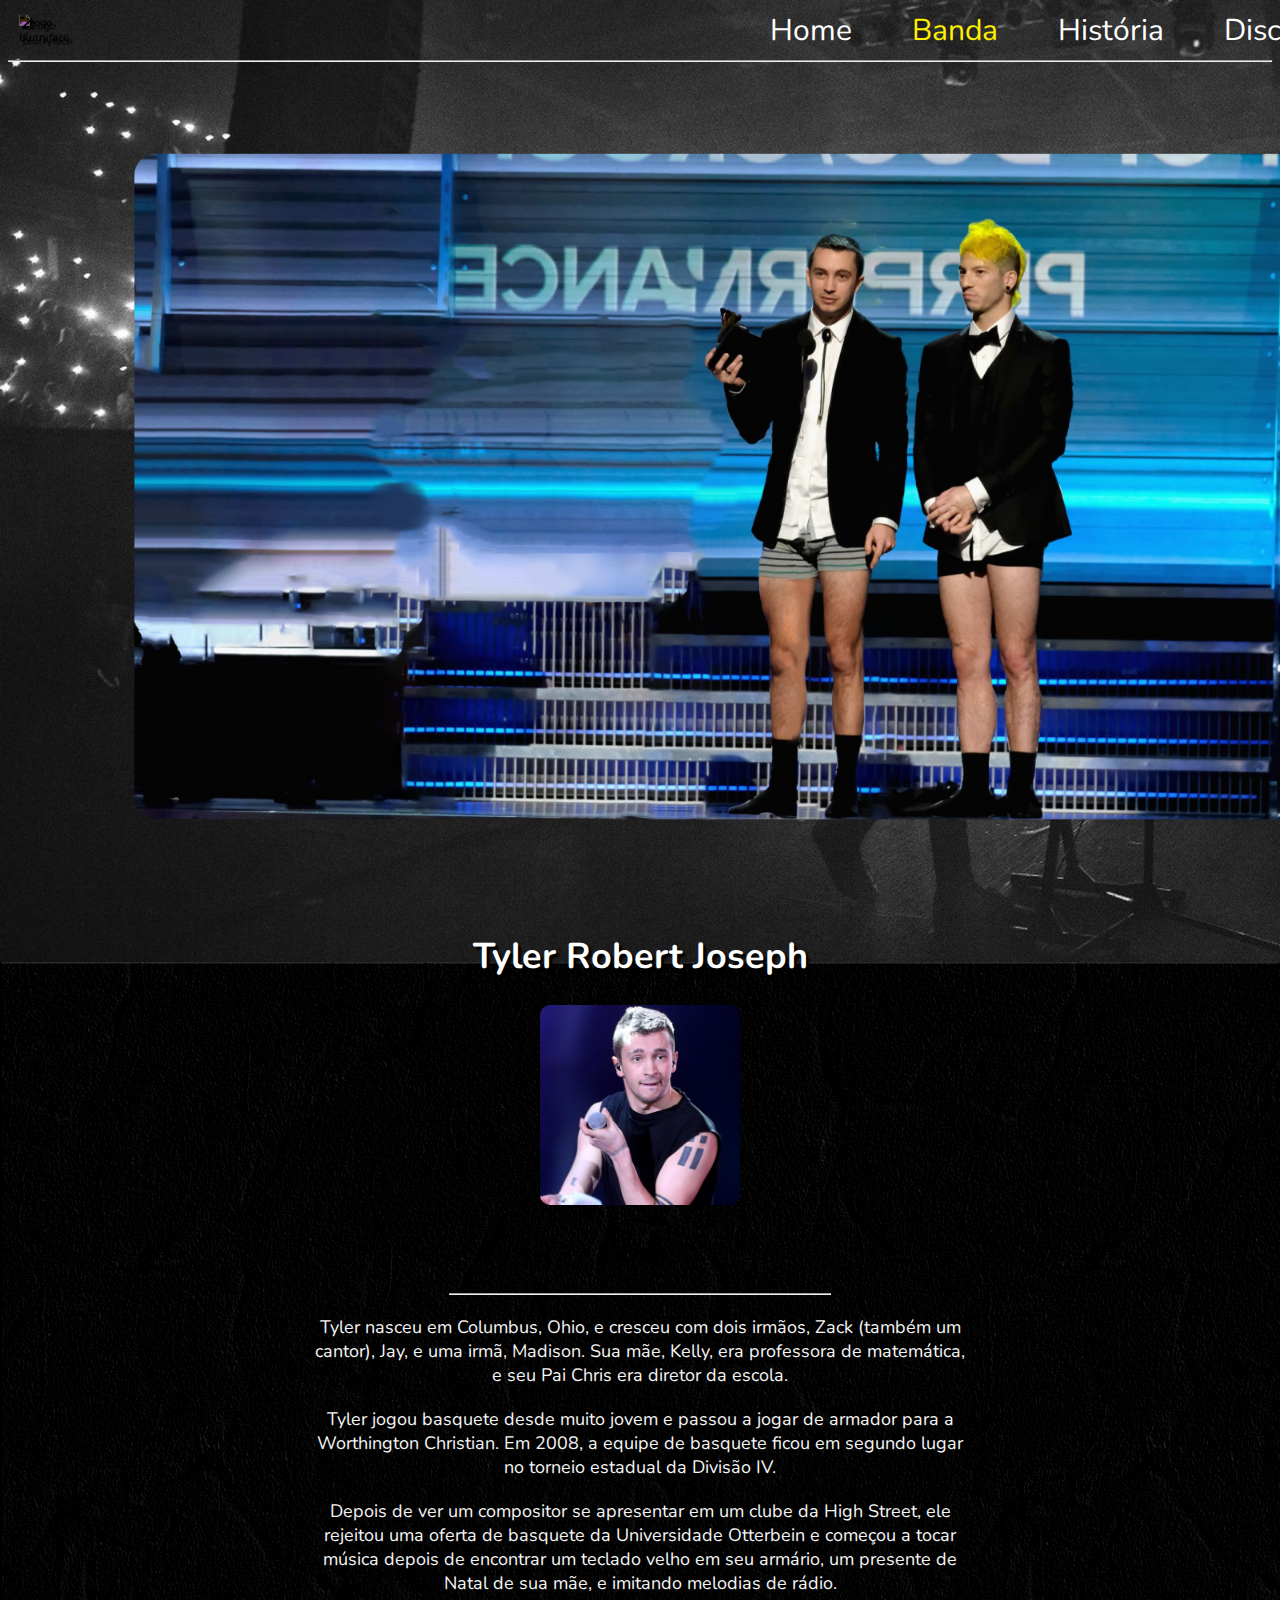
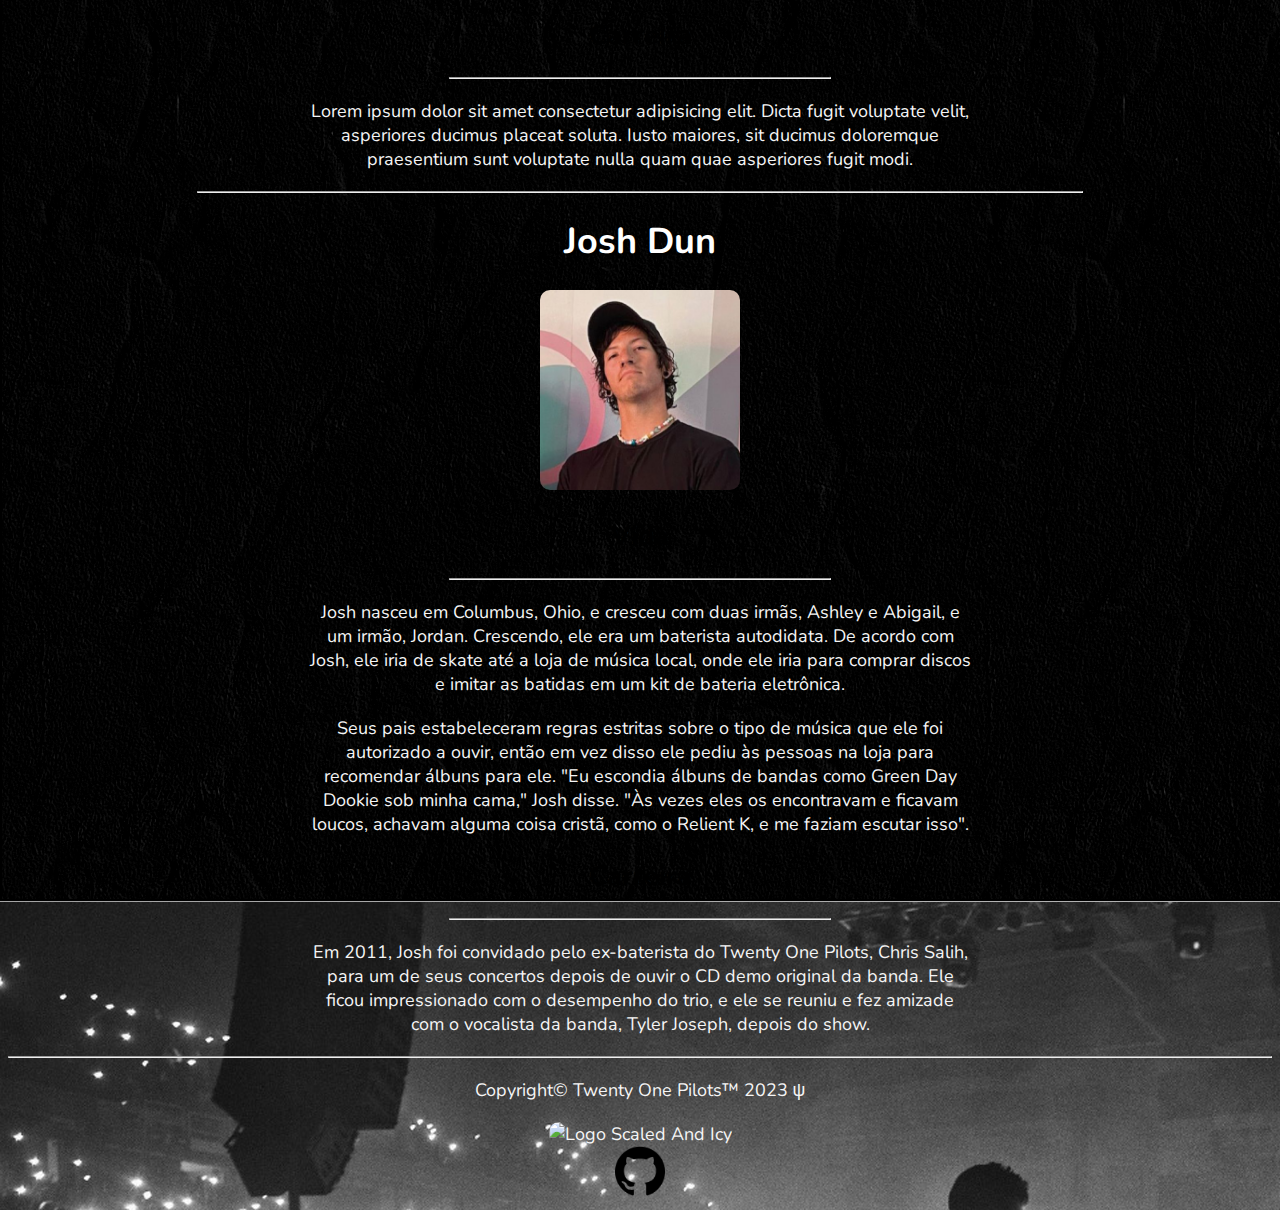
==== commit 1ec20fbc: "versão teste" ====
--- a/banda.html
+++ b/banda.html
@@ -45,7 +45,7 @@
             <img src="Imagens/fundo_grammy.png" alt="fundo">
             <div class="cuecas">
                 <a href="#historia_tyler"><img id="tyler_cueca" src="Imagens/tyler_cueca.png" alt="tyler cueca"></a>
-                <img id="josh_cueca" src="Imagens/josh_cueca.png" alt="josh cueca">
+                <a href="#historia_josh"><img id="josh_cueca" src="Imagens/josh_cueca.png" alt="josh cueca"> </a>
             </div>
         </div>
     </div>
@@ -65,7 +65,26 @@
                 <h2>Carreira</h2>
                 <hr width="30%">
                 <p>Lorem ipsum dolor sit amet consectetur adipisicing elit. Dicta fugit voluptate velit, asperiores ducimus placeat soluta. Iusto maiores, sit ducimus doloremque praesentium sunt voluptate nulla quam quae asperiores fugit modi.</p>
+                <hr width="70%">
             </div>
+
+            <div id="historia_josh" class="historia_josh">
+                <h1>Josh Dun </h1>
+                <img src="Imagens/josh_wiki.jpg" alt="foto josh">
+    
+                <div class="coluna">
+                    <h2>Vida</h2>
+                    <hr width="30%">
+                    <p>Josh nasceu em Columbus, Ohio, e cresceu com duas irmãs, Ashley e Abigail, e um irmão, Jordan. Crescendo, ele era um baterista autodidata. De acordo com Josh, ele iria de skate até a loja de música local, onde ele iria para comprar discos e imitar as batidas em um kit de bateria eletrônica. </p>
+                    <p>Seus pais estabeleceram regras estritas sobre o tipo de música que ele foi autorizado a ouvir, então em vez disso ele pediu às pessoas na loja para recomendar álbuns para ele. "Eu escondia álbuns de bandas como Green Day Dookie sob minha cama," Josh disse. "Às vezes eles os encontravam e ficavam loucos, achavam alguma coisa cristã, como o Relient K, e me faziam escutar isso".</p>
+                </div>
+    
+                <div class="coluna">
+                    <h2>Carreira</h2>
+                    <hr width="30%">
+                    <p>Em 2011, Josh foi convidado pelo ex-baterista do Twenty One Pilots, Chris Salih, para um de seus concertos depois de ouvir o CD demo original da banda. Ele ficou impressionado com o desempenho do trio, e ele se reuniu e fez amizade com o vocalista da banda, Tyler Joseph, depois do show.</p>
+        
+                </div>
         </div>
 
     <hr>
--- a/banda.css
+++ b/banda.css
@@ -6,7 +6,7 @@
     background: radial-gradient(circle, rgba(176,179,190,1) 0%, rgba(80,86,89,1) 100%);
     font-family: 'Nunito', sans-serif;
     color: whitesmoke;
-    /* background-image: url(Imagens/fundo_banda.png); */
+    background-image: url(Imagens/fundo_home2.png);
 }
 
 .menu{
